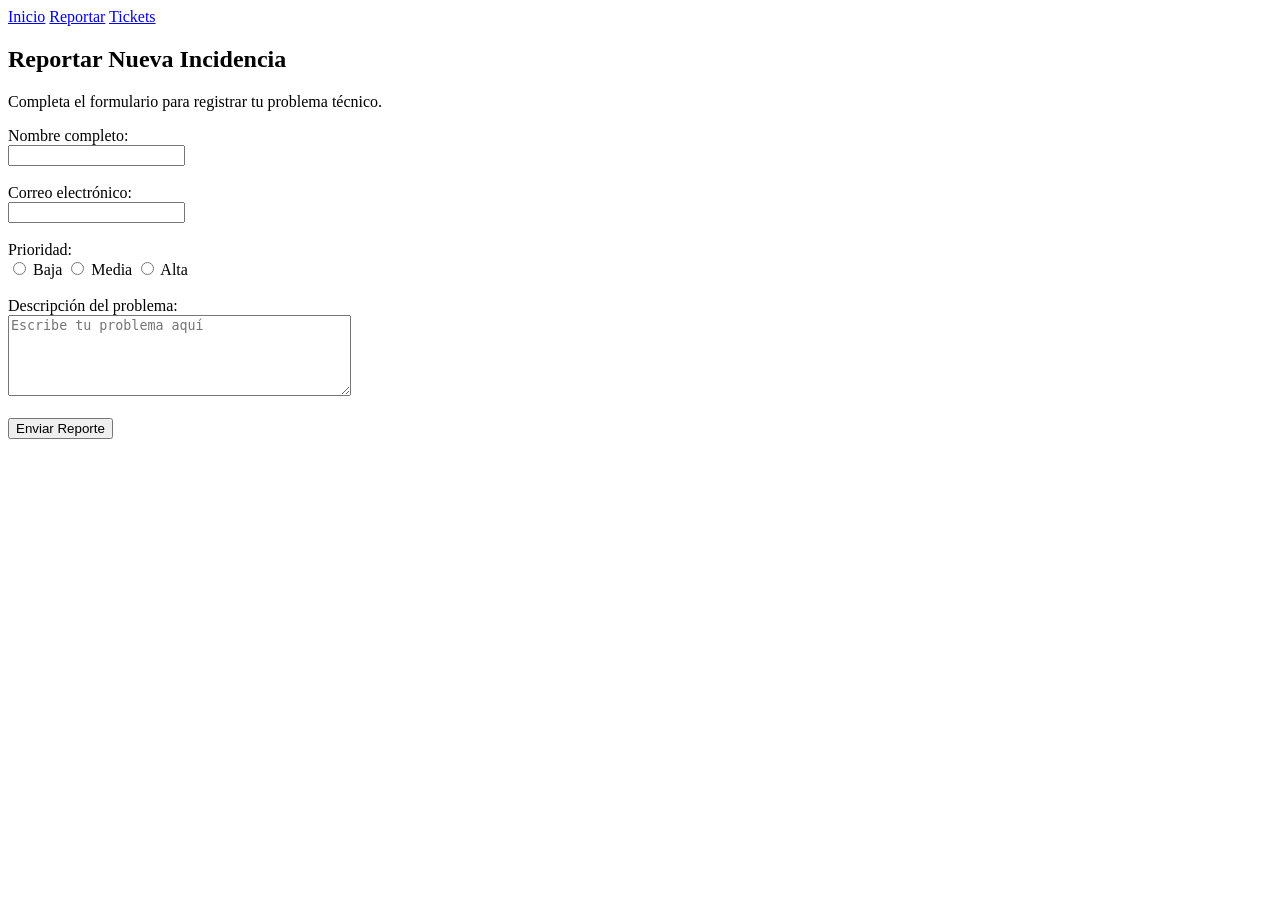
==== reportar.html @ 75b78d47 "Maquetación HTML inicial" ====
<!DOCTYPE html>
<html lang="es">
<head>
    <meta charset="UTF-8">
    <meta name="viewport" content="width=device-width, initial-scale=1.0">
    <title>Reportar Incidencia - Janela SmartFix</title>
</head>
<body>
    <nav>
        <a href="index.html">Inicio</a>
        <a href="reportar.html">Reportar</a>
        <a href="tickets.html">Tickets</a>
    </nav>

    <main>
        <section>
            <h1>Reportar Nueva Incidencia</h1>
            <p>Completa el formulario para registrar tu problema técnico.</p>

            <form action="#" method="post">
                <label>Nombre completo:</label><br>
                <input type="text" name="nombre" required><br><br>

                <label>Correo electrónico:</label><br>
                <input type="email" name="correo" required><br><br>

                <label>Prioridad:</label><br>
                <input type="radio" name="prioridad" value="baja"> Baja
                <input type="radio" name="prioridad" value="media"> Media
                <input type="radio" name="prioridad" value="alta"> Alta<br><br>

                <label>Descripción del problema:</label><br>
                <textarea rows="5" cols="40" placeholder="Escribe tu problema aquí"></textarea><br><br>

                <input type="submit" value="Enviar Reporte">
            </form>
        </section>
    </main>

</body>
</html>
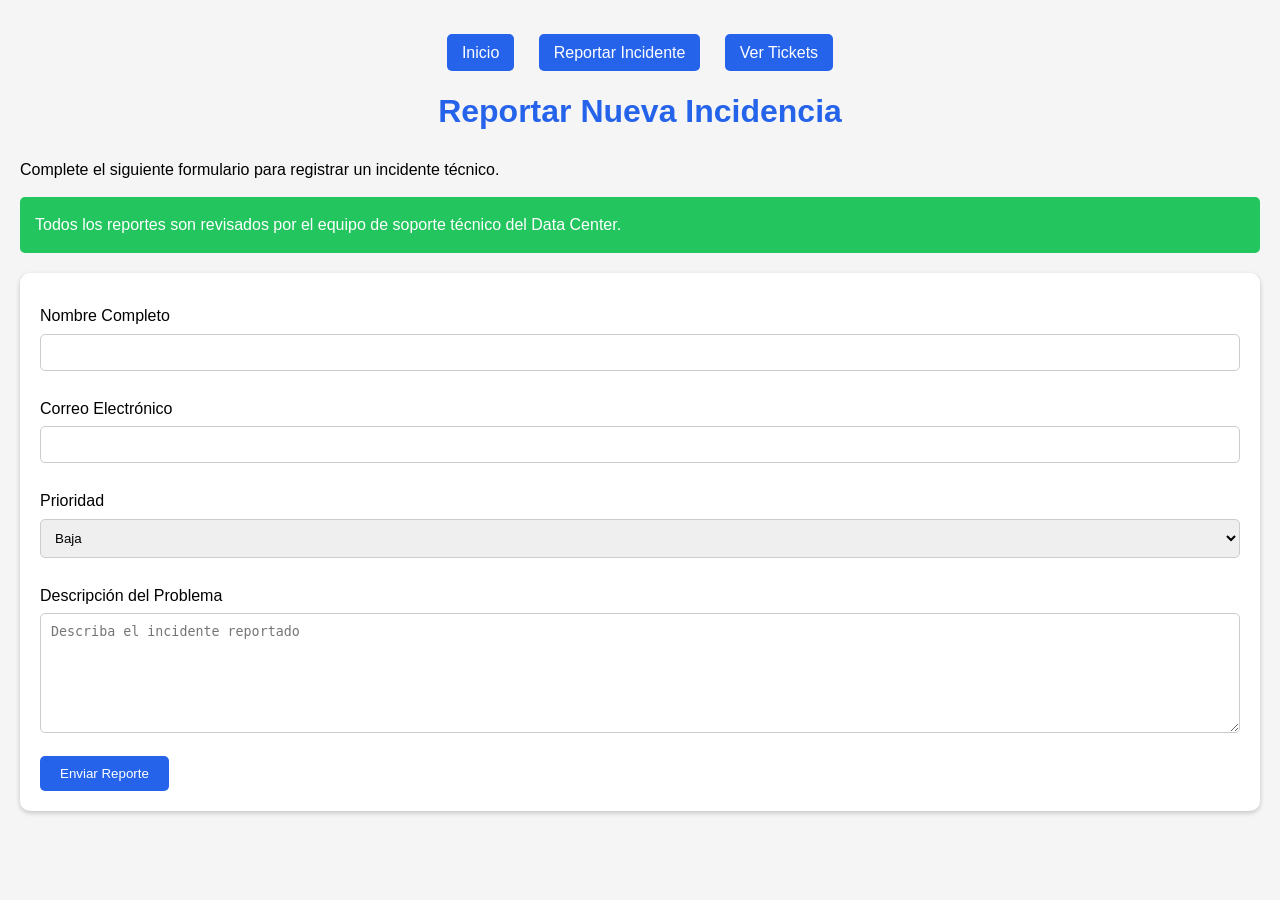
==== commit 26a918b5: "Reorganize structure to match required format" ====
--- a/reportar.html
+++ b/reportar.html
@@ -1,41 +1,57 @@
 <!DOCTYPE html>
+
 <html lang="es">
 <head>
     <meta charset="UTF-8">
     <meta name="viewport" content="width=device-width, initial-scale=1.0">
-    <title>Reportar Incidencia - Janela SmartFix</title>
+    <title>Reportar Incidencia - Sistema Help Desk</title>
+
+
+<link rel="stylesheet" href="style.css">
+
+
 </head>
 <body>
-    <nav>
-        <a href="index.html">Inicio</a>
-        <a href="reportar.html">Reportar</a>
-        <a href="tickets.html">Tickets</a>
-    </nav>
 
-    <main>
-        <section>
-            <h1>Reportar Nueva Incidencia</h1>
-            <p>Completa el formulario para registrar tu problema técnico.</p>
 
-            <form action="#" method="post">
-                <label>Nombre completo:</label><br>
-                <input type="text" name="nombre" required><br><br>
+<ul>
+    <li><a href="index.html">Inicio</a></li>
+    <li><a href="reportar.html">Reportar Incidente</a></li>
+    <li><a href="tickets.html">Ver Tickets</a></li>
+</ul>
 
-                <label>Correo electrónico:</label><br>
-                <input type="email" name="correo" required><br><br>
+<h1>Reportar Nueva Incidencia</h1>
 
-                <label>Prioridad:</label><br>
-                <input type="radio" name="prioridad" value="baja"> Baja
-                <input type="radio" name="prioridad" value="media"> Media
-                <input type="radio" name="prioridad" value="alta"> Alta<br><br>
+<p>Complete el siguiente formulario para registrar un incidente técnico.</p>
 
-                <label>Descripción del problema:</label><br>
-                <textarea rows="5" cols="40" placeholder="Escribe tu problema aquí"></textarea><br><br>
+<div class="alerta-exito">
+    Todos los reportes son revisados por el equipo de soporte técnico del Data Center.
+</div>
 
-                <input type="submit" value="Enviar Reporte">
-            </form>
-        </section>
-    </main>
+<form action="#" method="post">
+
+    <label>Nombre Completo</label>
+    <input type="text" name="nombre" required>
+
+    <label>Correo Electrónico</label>
+    <input type="email" name="correo" required>
+
+    <label>Prioridad</label>
+    <select name="prioridad">
+        <option>Baja</option>
+        <option>Media</option>
+        <option>Alta</option>
+    </select>
+
+    <label>Descripción del Problema</label>
+    <textarea name="descripcion" placeholder="Describa el incidente reportado"></textarea>
+
+    <button type="submit" class="btn">
+        Enviar Reporte
+    </button>
+
+</form>
+
 
 </body>
 </html>
--- a/style.css
+++ b/style.css
@@ -0,0 +1,165 @@
+:root{
+    --color-primario:#2563eb;
+    --color-secundario:#1e40af;
+    --color-exito:#22c55e;
+    --color-error:#ef4444;
+    --color-fondo:#f5f5f5;
+    --color-blanco:#ffffff;
+    --fuente:Arial, sans-serif;
+}
+
+*{
+    margin:0;
+    padding:0;
+    box-sizing:border-box;
+}
+
+body{
+    font-family:var(--fuente);
+    background-color:var(--color-fondo);
+    padding:20px;
+    line-height:1.6;
+}
+
+img{
+    display:block;
+    margin:auto;
+}
+
+h1{
+    color:var(--color-primario);
+    text-align:center;
+    margin:20px 0;
+}
+
+h2{
+    color:var(--color-secundario);
+    margin-top:20px;
+    margin-bottom:10px;
+}
+
+h3{
+    color:var(--color-secundario);
+    margin-bottom:10px;
+}
+
+p{
+    margin-bottom:10px;
+}
+
+ul{
+    list-style:none;
+    margin:20px 0;
+    text-align:center;
+}
+
+ul li{
+    display:inline-block;
+    margin:0 10px;
+}
+
+ul li a{
+    text-decoration:none;
+    background-color:var(--color-primario);
+    color:white;
+    padding:10px 15px;
+    border-radius:5px;
+}
+
+ul li a:hover{
+    background-color:var(--color-secundario);
+}
+
+/* TARJETAS */
+
+.card{
+    background-color:white;
+    padding:20px;
+    margin-top:15px;
+    border-radius:10px;
+    box-shadow:0 2px 5px rgba(0,0,0,0.2);
+}
+
+/* BOTONES */
+
+.btn{
+    background-color:var(--color-primario);
+    color:white;
+    padding:10px 20px;
+    border:none;
+    border-radius:5px;
+    cursor:pointer;
+}
+
+.btn:hover{
+    background-color:var(--color-secundario);
+}
+
+/* FORMULARIOS */
+
+form{
+    background-color:white;
+    padding:20px;
+    border-radius:10px;
+    box-shadow:0 2px 5px rgba(0,0,0,0.2);
+    margin-top:20px;
+}
+
+label{
+    display:block;
+    margin-top:10px;
+    margin-bottom:5px;
+}
+
+input,
+textarea,
+select{
+    width:100%;
+    padding:10px;
+    border:1px solid #ccc;
+    border-radius:5px;
+    margin-bottom:15px;
+}
+
+textarea{
+    height:120px;
+}
+
+/* ALERTAS */
+
+.alerta-exito{
+    background-color:var(--color-exito);
+    color:white;
+    padding:15px;
+    border-radius:5px;
+    margin-top:15px;
+}
+
+.alerta-error{
+    background-color:var(--color-error);
+    color:white;
+    padding:15px;
+    border-radius:5px;
+    margin-top:15px;
+}
+
+/* TABLAS */
+
+table{
+    width:100%;
+    border-collapse:collapse;
+    background:white;
+    margin-top:20px;
+}
+
+table th,
+table td{
+    border:1px solid #ddd;
+    padding:10px;
+    text-align:center;
+}
+
+table th{
+    background-color:var(--color-primario);
+    color:white;
+}
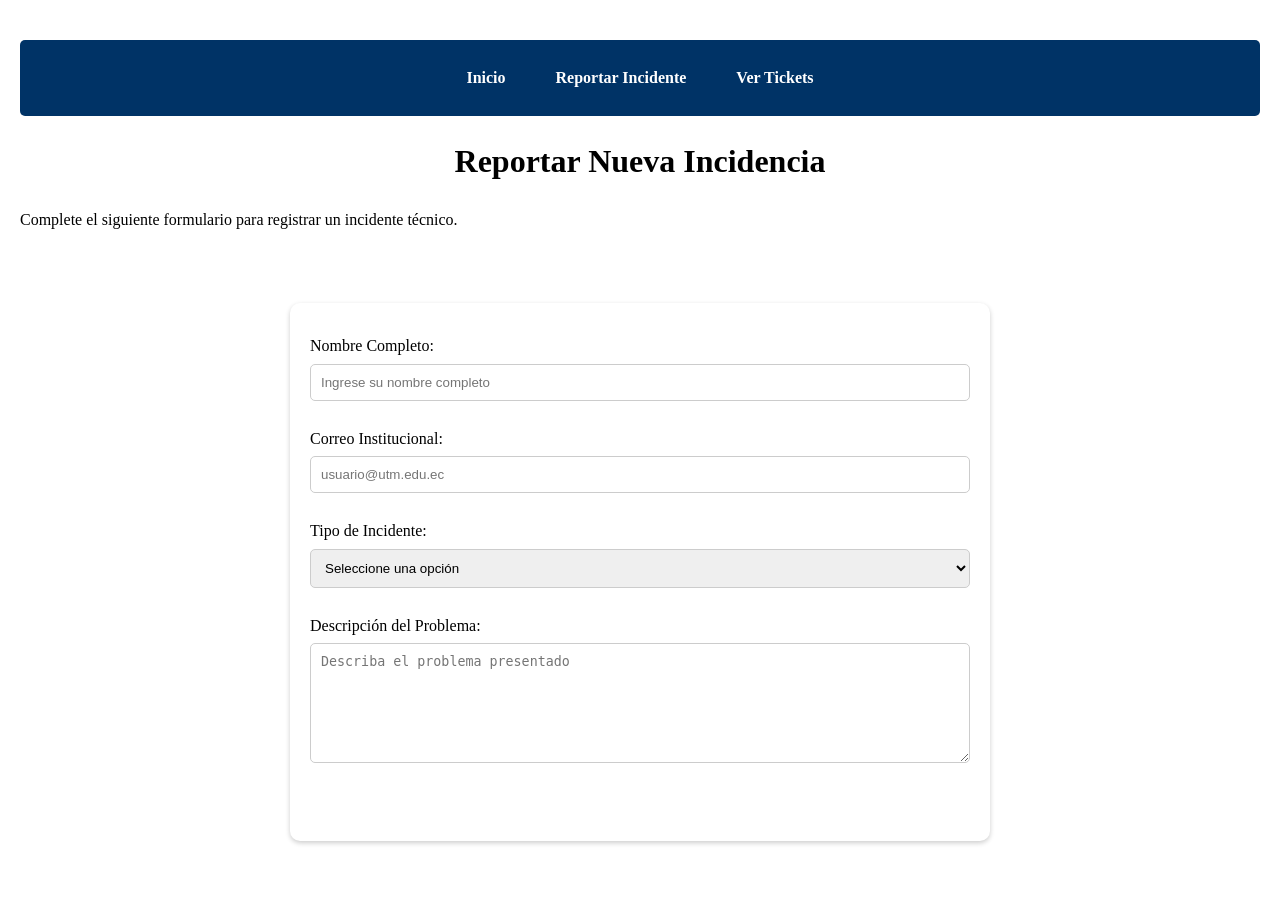
==== commit 7109bd97: "Actividad 6 Responsive Layout" ====
--- a/reportar.html
+++ b/reportar.html
@@ -1,57 +1,71 @@
+
 <!DOCTYPE html>
-
 <html lang="es">
 <head>
     <meta charset="UTF-8">
     <meta name="viewport" content="width=device-width, initial-scale=1.0">
     <title>Reportar Incidencia - Sistema Help Desk</title>
 
-
-<link rel="stylesheet" href="style.css">
-
-
+    <link rel="stylesheet" href="style.css">
 </head>
 <body>
 
-
-<ul>
-    <li><a href="index.html">Inicio</a></li>
-    <li><a href="reportar.html">Reportar Incidente</a></li>
-    <li><a href="tickets.html">Ver Tickets</a></li>
-</ul>
+<nav class="navbar">
+    <a href="index.html">Inicio</a>
+    <a href="reportar.html">Reportar Incidente</a>
+    <a href="tickets.html">Ver Tickets</a>
+</nav>
 
 <h1>Reportar Nueva Incidencia</h1>
 
-<p>Complete el siguiente formulario para registrar un incidente técnico.</p>
+<p>
+    Complete el siguiente formulario para registrar un incidente técnico.
+</p>
 
 <div class="alerta-exito">
     Todos los reportes son revisados por el equipo de soporte técnico del Data Center.
 </div>
 
-<form action="#" method="post">
+<form class="formulario">
 
-    <label>Nombre Completo</label>
-    <input type="text" name="nombre" required>
+    <label for="nombre">Nombre Completo:</label>
+    <input
+        type="text"
+        id="nombre"
+        placeholder="Ingrese su nombre completo"
+        required
+    >
 
-    <label>Correo Electrónico</label>
-    <input type="email" name="correo" required>
+    <label for="correo">Correo Institucional:</label>
+    <input
+        type="email"
+        id="correo"
+        placeholder="usuario@utm.edu.ec"
+        required
+    >
 
-    <label>Prioridad</label>
-    <select name="prioridad">
-        <option>Baja</option>
-        <option>Media</option>
-        <option>Alta</option>
+    <label for="tipo">Tipo de Incidente:</label>
+    <select id="tipo" required>
+        <option value="">Seleccione una opción</option>
+        <option>Hardware</option>
+        <option>Software</option>
+        <option>Red</option>
+        <option>Correo Institucional</option>
     </select>
 
-    <label>Descripción del Problema</label>
-    <textarea name="descripcion" placeholder="Describa el incidente reportado"></textarea>
+    <label for="descripcion">Descripción del Problema:</label>
+    <textarea
+        id="descripcion"
+        placeholder="Describa el problema presentado"
+        required
+    ></textarea>
 
-    <button type="submit" class="btn">
+    <button class="btn" type="submit">
         Enviar Reporte
     </button>
 
 </form>
 
-
 </body>
 </html>
+
--- a/style.css
+++ b/style.css
@@ -1,3 +1,4 @@
+```css
 :root{
     --color-primario:#2563eb;
     --color-secundario:#1e40af;
@@ -47,33 +48,49 @@
     margin-bottom:10px;
 }
 
-ul{
-    list-style:none;
+/* NAVBAR */
+
+.navbar{
+    display:flex;
+    justify-content:center;
+    gap:20px;
+    background:#003366;
+    padding:15px;
+    border-radius:5px;
+    flex-wrap:wrap;
     margin:20px 0;
-    text-align:center;
-}
-
-ul li{
-    display:inline-block;
-    margin:0 10px;
-}
-
-ul li a{
+}
+
+.navbar a{
+    color:white;
     text-decoration:none;
     background-color:var(--color-primario);
-    color:white;
     padding:10px 15px;
     border-radius:5px;
-}
-
-ul li a:hover{
+    font-weight:bold;
+}
+
+.navbar a:hover{
     background-color:var(--color-secundario);
 }
 
-/* TARJETAS */
+/* DASHBOARD */
+
+.dashboard{
+    display:flex;
+    gap:20px;
+    flex-wrap:wrap;
+}
+
+.dashboard .card{
+    flex:1;
+    min-width:250px;
+}
+
+/* CARDS */
 
 .card{
-    background-color:white;
+    background:white;
     padding:20px;
     margin-top:15px;
     border-radius:10px;
@@ -95,10 +112,15 @@
     background-color:var(--color-secundario);
 }
 
-/* FORMULARIOS */
+/* FORMULARIO */
+
+.formulario{
+    max-width:700px;
+    margin:auto;
+}
 
 form{
-    background-color:white;
+    background:white;
     padding:20px;
     border-radius:10px;
     box-shadow:0 2px 5px rgba(0,0,0,0.2);
@@ -143,7 +165,11 @@
     margin-top:15px;
 }
 
-/* TABLAS */
+/* TABLA */
+
+.tabla-responsive{
+    overflow-x:auto;
+}
 
 table{
     width:100%;
@@ -152,14 +178,40 @@
     margin-top:20px;
 }
 
-table th,
-table td{
+th,
+td{
     border:1px solid #ddd;
-    padding:10px;
+    padding:12px;
     text-align:center;
 }
 
-table th{
+th{
     background-color:var(--color-primario);
     color:white;
-}+}
+
+/* RESPONSIVE */
+
+@media (max-width:768px){
+
+    .navbar{
+        flex-direction:column;
+        align-items:center;
+    }
+
+    .dashboard{
+        flex-direction:column;
+    }
+
+    input,
+    select,
+    textarea{
+        width:100%;
+    }
+
+    table{
+        width:100%;
+    }
+
+}
+```
